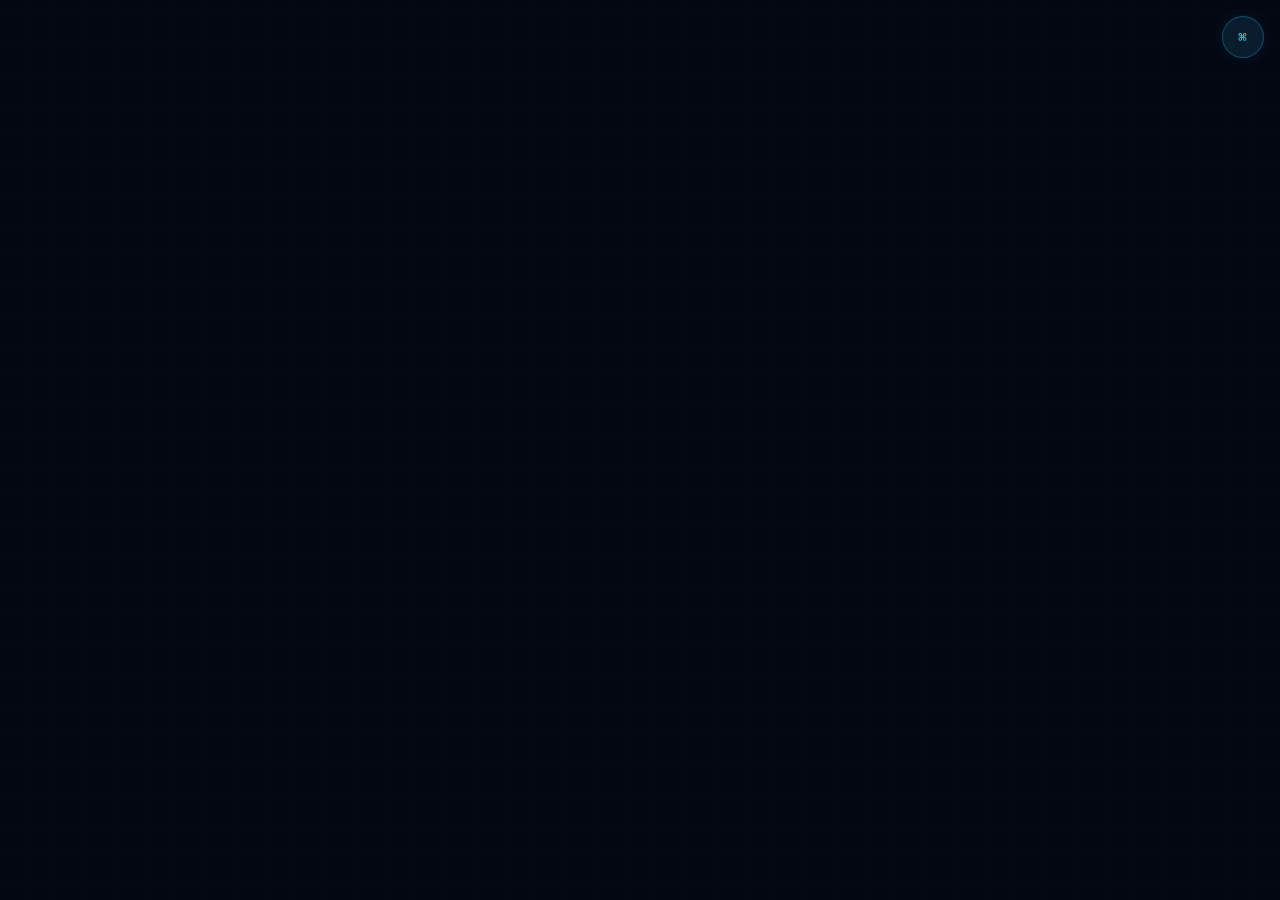
==== index.html @ 81c9d5e5 "Update and rename remote.html to index.html" ====
<!DOCTYPE html>
<html lang="th">
<head>
    <meta charset="UTF-8">
    <meta name="viewport" content="width=device-width, initial-scale=1.0, user-scalable=yes">
    <title>Chod Cognitive System | Command Portal</title>
    <style>
        * {
            margin: 0;
            padding: 0;
            box-sizing: border-box;
        }
        body {
            background: #030712;
            color: #38bdf8;
            font-family: 'Segoe UI', 'Courier New', monospace;
            height: 100vh;
            display: flex;
            justify-content: center;
            align-items: center;
            overflow: hidden;
            position: relative;
        }
        body::before {
            content: "";
            position: absolute;
            top: 0; left: 0; width: 100%; height: 100%;
            background-image: 
                linear-gradient(rgba(0, 240, 255, 0.015) 1px, transparent 1px),
                linear-gradient(90deg, rgba(0, 240, 255, 0.015) 1px, transparent 1px);
            background-size: 30px 30px;
            background-position: center;
            pointer-events: none;
        }

        /* ===== ปุ่มเล็กๆ มุมบนขวา ===== */
        .toggle-btn {
            position: fixed;
            top: 16px;
            right: 16px;
            z-index: 9999;
            background: rgba(56, 189, 248, 0.12);
            border: 1px solid rgba(56, 189, 248, 0.3);
            color: #38bdf8;
            font-size: 18px;
            width: 42px;
            height: 42px;
            border-radius: 50%;
            cursor: pointer;
            backdrop-filter: blur(6px);
            transition: all 0.25s ease;
            display: flex;
            align-items: center;
            justify-content: center;
            font-family: 'Courier New', monospace;
            box-shadow: 0 0 15px rgba(56, 189, 248, 0.1);
        }
        .toggle-btn:hover {
            background: rgba(56, 189, 248, 0.25);
            border-color: #38bdf8;
            box-shadow: 0 0 25px rgba(56, 189, 248, 0.3);
            transform: scale(1.05);
        }
        .toggle-btn:active {
            transform: scale(0.92);
        }
        /* ไอคอนในปุ่ม (ใช้สัญลักษณ์แทนข้อความ) */
        .toggle-btn .icon-cmd { font-size: 14px; font-weight: bold; letter-spacing: 1px; }

        /* ===== Portal Card ===== */
        .portal-card {
            background: rgba(4, 11, 23, 0.85);
            border: 1px solid rgba(56, 189, 248, 0.2);
            border-radius: 12px;
            padding: 40px;
            text-align: center;
            max-width: 500px;
            width: 90%;
            box-shadow: 0 0 40px rgba(56, 189, 248, 0.1), inset 0 0 20px rgba(56, 189, 248, 0.05);
            position: relative;
            transition: opacity 0.3s ease, transform 0.3s ease;
        }
        .portal-card::before {
            content: ""; position: absolute; top: -1px; left: -1px; width: 20px; height: 20px; border-top: 3px solid #38bdf8; border-left: 3px solid #38bdf8; border-top-left-radius: 4px;
        }
        .portal-card::after {
            content: ""; position: absolute; bottom: -1px; right: -1px; width: 20px; height: 20px; border-bottom: 3px solid #38bdf8; border-right: 3px solid #38bdf8; border-bottom-right-radius: 4px;
        }
        /* คลาสสำหรับซ่อน (ใช้คู่กับ JS) */
        .portal-card.hidden {
            display: none !important;
        }

        .title {
            font-size: 24px;
            font-weight: bold;
            letter-spacing: 4px;
            text-shadow: 0 0 10px rgba(56, 189, 248, 0.4);
            margin-bottom: 10px;
        }
        .subtitle {
            font-size: 11px;
            color: #475569;
            letter-spacing: 2px;
            text-transform: uppercase;
            margin-bottom: 30px;
        }
        .launch-btn {
            background: rgba(168, 85, 247, 0.15);
            border: 1px solid rgba(168, 85, 247, 0.5);
            color: #e9d5ff;
            font-family: 'Courier New', monospace;
            font-size: 13px;
            font-weight: bold;
            letter-spacing: 2px;
            padding: 15px 30px;
            cursor: pointer;
            border-radius: 6px;
            text-shadow: 0 0 8px rgba(168, 85, 247, 0.6);
            box-shadow: 0 0 20px rgba(168, 85, 247, 0.2);
            transition: all 0.3s cubic-bezier(0.16, 1, 0.3, 1);
        }
        .launch-btn:hover {
            background: rgba(168, 85, 247, 0.35);
            border-color: #c084fc;
            box-shadow: 0 0 30px rgba(168, 85, 247, 0.5);
            color: #fff;
            transform: scale(1.05);
        }
        .status-text {
            font-size: 10px;
            color: #10b981;
            margin-top: 25px;
            letter-spacing: 1px;
        }

        /* Responsive สำหรับมือถือ 6.0 นิ้ว */
        @media (max-width: 600px) {
            .portal-card {
                padding: 30px 20px;
            }
            .title {
                font-size: 19px;
                letter-spacing: 2px;
            }
            .subtitle {
                font-size: 9px;
                margin-bottom: 25px;
            }
            .launch-btn {
                padding: 12px 22px;
                font-size: 11px;
            }
            .toggle-btn {
                top: 12px;
                right: 12px;
                width: 36px;
                height: 36px;
                font-size: 15px;
            }
        }
    </style>
</head>
<body>

    <!-- ===== ปุ่มเล็ก ๆ มุมบนขวา ===== -->
    <button class="toggle-btn" id="togglePortalBtn" title="เปิด/ปิด Portal">
        <span class="icon-cmd">⌘</span>
    </button>

    <!-- ===== Portal Card ===== -->
    <div class="portal-card hidden" id="portalCard">
        <div class="title">CHOD COGNITIVE SYSTEM</div>
        <div class="subtitle">Central Command & 6-Relay Deck</div>
        
        <button class="launch-btn" id="launchBtn">
            LAUNCH COGNITIVE MONITOR
        </button>
        
        <div class="status-text">● SECURE SYNC LINK DETECTED</div>
    </div>

    <script>
        // ----- ระบบ ChodBrain (เดิม) -----
        window.ChodBrain = {
            neurotransmitters: {
                dopamine: 0.5,
                serotonin: 0.6,
                adrenaline: 0.3
            },
            frustrationScore: 0.2
        };

        setInterval(() => {
            if (window.ChodBrain && window.ChodBrain.neurotransmitters) {
                const now = Date.now();
                window.ChodBrain.neurotransmitters.dopamine = 0.4 + Math.sin(now * 0.001) * 0.18 + Math.random() * 0.04;
                window.ChodBrain.neurotransmitters.serotonin = 0.5 + Math.cos(now * 0.0007) * 0.14 + Math.random() * 0.04;
                window.ChodBrain.neurotransmitters.adrenaline = 0.3 + Math.sin(now * 0.0015) * 0.12 + Math.random() * 0.04;
                window.ChodBrain.frustrationScore = 0.2 + Math.cos(now * 0.0005) * 0.11;
            }
        }, 300);

        // ปุ่ม LAUNCH (เดิม)
        document.getElementById("launchBtn").addEventListener("click", () => {
            if (window.ChodBrainMonitor && typeof window.ChodBrainMonitor.show === "function") {
                window.ChodBrainMonitor.show();
            } else {
                alert("กรุณาตรวจสอบว่าโหลดสคริปต์ควบคุมส่วนต่าง ๆ ครบถ้วนแล้วครับเจ้านาย");
            }
        });

        // ----- ปุ่ม toggle แสดง/ซ่อน Portal Card (มุมบนขวา) -----
        document.getElementById("togglePortalBtn").addEventListener("click", function() {
            const card = document.getElementById("portalCard");
            card.classList.toggle("hidden");
        });
    </script>

    <!-- สคริปต์ภายนอก (โหลดเหมือนเดิม) -->
    <script src="AIMr-Chod.js"></script>
    <script src="visualizer-globals.js"></script>
    <script src="visualizer-ui.js"></script>
    <script src="visualizer-voice.js"></script>
    <script src="visualizer-brain-physics.js"></script>
           <!-- แทรกโมดูลวิเคราะห์เสียงคำสั่งขั้นสูงตัวนี้ไว้บรรทัดล่างสุด -->
    <script src="Advanced-Voice-Commands.js"></script>
             <!-- แทรกโมดูลเชื่อมต่อ Telegram ตรงจุดนี้ -->
    <script src="telegram.js"></script>
 

</body>
</html>
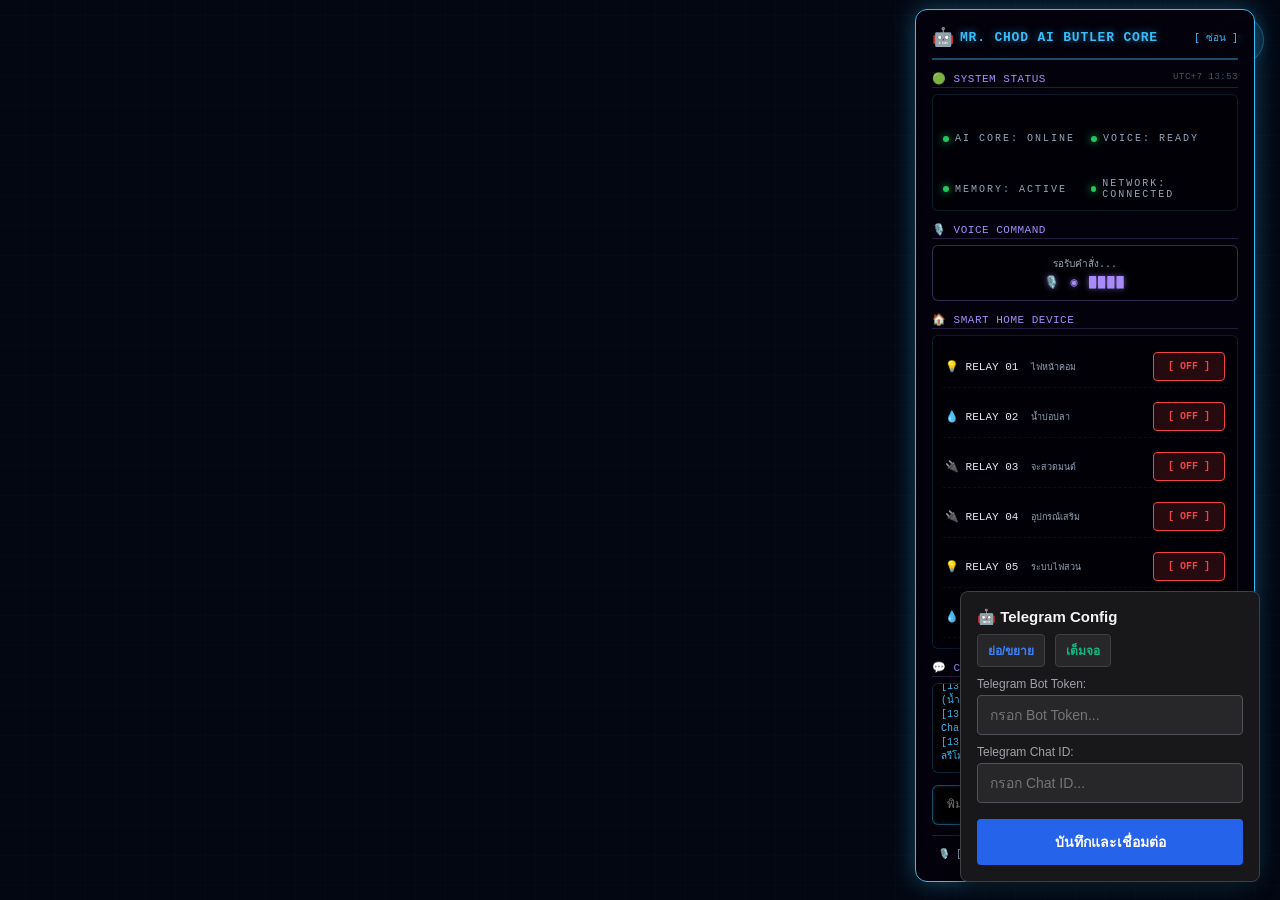
==== commit 25b777d2: "Add files via upload" ====
--- a/index.html
+++ b/index.html
@@ -2,7 +2,7 @@
 <html lang="th">
 <head>
     <meta charset="UTF-8">
-    <meta name="viewport" content="width=device-width, initial-scale=1.0, user-scalable=yes">
+    <meta name="viewport" content="width=device-width, initial-scale=1.0, maximum-scale=1.0, user-scalable=yes, viewport-fit=cover">
     <title>Chod Cognitive System | Command Portal</title>
     <style>
         * {
@@ -15,11 +15,13 @@
             color: #38bdf8;
             font-family: 'Segoe UI', 'Courier New', monospace;
             height: 100vh;
+            height: 100dvh;
             display: flex;
             justify-content: center;
             align-items: center;
             overflow: hidden;
             position: relative;
+            padding: 16px;
         }
         body::before {
             content: "";
@@ -33,27 +35,28 @@
             pointer-events: none;
         }
 
-        /* ===== ปุ่มเล็กๆ มุมบนขวา ===== */
         .toggle-btn {
             position: fixed;
-            top: 16px;
-            right: 16px;
+            top: clamp(8px, 2vh, 16px);
+            right: clamp(8px, 2vw, 16px);
             z-index: 9999;
             background: rgba(56, 189, 248, 0.12);
             border: 1px solid rgba(56, 189, 248, 0.3);
             color: #38bdf8;
-            font-size: 18px;
-            width: 42px;
-            height: 42px;
+            font-size: clamp(16px, 4vw, 22px);
+            width: clamp(36px, 8vw, 48px);
+            height: clamp(36px, 8vw, 48px);
             border-radius: 50%;
             cursor: pointer;
             backdrop-filter: blur(6px);
+            -webkit-backdrop-filter: blur(6px);
             transition: all 0.25s ease;
             display: flex;
             align-items: center;
             justify-content: center;
             font-family: 'Courier New', monospace;
             box-shadow: 0 0 15px rgba(56, 189, 248, 0.1);
+            touch-action: manipulation;
         }
         .toggle-btn:hover {
             background: rgba(56, 189, 248, 0.25);
@@ -64,61 +67,82 @@
         .toggle-btn:active {
             transform: scale(0.92);
         }
-        /* ไอคอนในปุ่ม (ใช้สัญลักษณ์แทนข้อความ) */
-        .toggle-btn .icon-cmd { font-size: 14px; font-weight: bold; letter-spacing: 1px; }
-
-        /* ===== Portal Card ===== */
+        .toggle-btn .icon-cmd { 
+            font-size: clamp(12px, 3vw, 16px); 
+            font-weight: bold; 
+            letter-spacing: 1px; 
+        }
+
         .portal-card {
             background: rgba(4, 11, 23, 0.85);
             border: 1px solid rgba(56, 189, 248, 0.2);
-            border-radius: 12px;
-            padding: 40px;
+            border-radius: clamp(8px, 2vw, 16px);
+            padding: clamp(20px, 5vw, 45px);
             text-align: center;
-            max-width: 500px;
-            width: 90%;
+            max-width: min(500px, 92vw);
+            width: 92%;
             box-shadow: 0 0 40px rgba(56, 189, 248, 0.1), inset 0 0 20px rgba(56, 189, 248, 0.05);
             position: relative;
             transition: opacity 0.3s ease, transform 0.3s ease;
         }
         .portal-card::before {
-            content: ""; position: absolute; top: -1px; left: -1px; width: 20px; height: 20px; border-top: 3px solid #38bdf8; border-left: 3px solid #38bdf8; border-top-left-radius: 4px;
+            content: ""; 
+            position: absolute; 
+            top: -1px; 
+            left: -1px; 
+            width: clamp(14px, 3vw, 20px); 
+            height: clamp(14px, 3vw, 20px); 
+            border-top: clamp(2px, 0.4vw, 3px) solid #38bdf8; 
+            border-left: clamp(2px, 0.4vw, 3px) solid #38bdf8; 
+            border-top-left-radius: clamp(3px, 0.6vw, 6px);
         }
         .portal-card::after {
-            content: ""; position: absolute; bottom: -1px; right: -1px; width: 20px; height: 20px; border-bottom: 3px solid #38bdf8; border-right: 3px solid #38bdf8; border-bottom-right-radius: 4px;
-        }
-        /* คลาสสำหรับซ่อน (ใช้คู่กับ JS) */
+            content: ""; 
+            position: absolute; 
+            bottom: -1px; 
+            right: -1px; 
+            width: clamp(14px, 3vw, 20px); 
+            height: clamp(14px, 3vw, 20px); 
+            border-bottom: clamp(2px, 0.4vw, 3px) solid #38bdf8; 
+            border-right: clamp(2px, 0.4vw, 3px) solid #38bdf8; 
+            border-bottom-right-radius: clamp(3px, 0.6vw, 6px);
+        }
         .portal-card.hidden {
             display: none !important;
         }
 
         .title {
-            font-size: 24px;
+            font-size: clamp(18px, 5vw, 30px);
             font-weight: bold;
-            letter-spacing: 4px;
+            letter-spacing: clamp(2px, 0.6vw, 6px);
             text-shadow: 0 0 10px rgba(56, 189, 248, 0.4);
-            margin-bottom: 10px;
+            margin-bottom: clamp(6px, 1.5vw, 12px);
+            word-break: break-word;
         }
         .subtitle {
-            font-size: 11px;
+            font-size: clamp(9px, 2vw, 13px);
             color: #475569;
-            letter-spacing: 2px;
+            letter-spacing: clamp(1px, 0.3vw, 3px);
             text-transform: uppercase;
-            margin-bottom: 30px;
+            margin-bottom: clamp(16px, 4vw, 32px);
         }
         .launch-btn {
             background: rgba(168, 85, 247, 0.15);
             border: 1px solid rgba(168, 85, 247, 0.5);
             color: #e9d5ff;
             font-family: 'Courier New', monospace;
-            font-size: 13px;
+            font-size: clamp(11px, 2.5vw, 15px);
             font-weight: bold;
-            letter-spacing: 2px;
-            padding: 15px 30px;
+            letter-spacing: clamp(1px, 0.3vw, 3px);
+            padding: clamp(12px, 3vw, 18px) clamp(20px, 5vw, 36px);
             cursor: pointer;
-            border-radius: 6px;
+            border-radius: clamp(4px, 0.8vw, 8px);
             text-shadow: 0 0 8px rgba(168, 85, 247, 0.6);
             box-shadow: 0 0 20px rgba(168, 85, 247, 0.2);
             transition: all 0.3s cubic-bezier(0.16, 1, 0.3, 1);
+            touch-action: manipulation;
+            width: 100%;
+            max-width: 320px;
         }
         .launch-btn:hover {
             background: rgba(168, 85, 247, 0.35);
@@ -127,67 +151,60 @@
             color: #fff;
             transform: scale(1.05);
         }
+        .launch-btn:active {
+            transform: scale(0.97);
+        }
         .status-text {
-            font-size: 10px;
+            font-size: clamp(9px, 2vw, 12px);
             color: #10b981;
-            margin-top: 25px;
-            letter-spacing: 1px;
-        }
-
-        /* Responsive สำหรับมือถือ 6.0 นิ้ว */
-        @media (max-width: 600px) {
-            .portal-card {
-                padding: 30px 20px;
-            }
-            .title {
-                font-size: 19px;
-                letter-spacing: 2px;
-            }
-            .subtitle {
-                font-size: 9px;
-                margin-bottom: 25px;
-            }
-            .launch-btn {
-                padding: 12px 22px;
-                font-size: 11px;
-            }
-            .toggle-btn {
-                top: 12px;
-                right: 12px;
-                width: 36px;
-                height: 36px;
-                font-size: 15px;
-            }
+            margin-top: clamp(16px, 4vw, 28px);
+            letter-spacing: clamp(1px, 0.2vw, 2px);
+        }
+
+        @media (max-width: 480px) {
+            body { padding: 12px; }
+            .portal-card { padding: 20px 16px; width: 96%; }
+            .title { font-size: 18px; letter-spacing: 2px; }
+            .subtitle { font-size: 9px; margin-bottom: 20px; }
+            .launch-btn { font-size: 12px; padding: 14px 20px; }
+            .toggle-btn { width: 38px; height: 38px; font-size: 16px; top: 10px; right: 10px; }
+        }
+
+        @media (max-width: 380px) {
+            .portal-card { padding: 16px 12px; }
+            .title { font-size: 16px; letter-spacing: 1px; }
+            .subtitle { font-size: 8px; margin-bottom: 16px; }
+            .launch-btn { font-size: 11px; padding: 12px 16px; letter-spacing: 1px; }
+            .toggle-btn { width: 34px; height: 34px; font-size: 14px; top: 8px; right: 8px; }
+        }
+
+        @media (max-height: 500px) and (orientation: landscape) {
+            body { padding: 8px 16px; align-items: flex-start; padding-top: 20px; }
+            .portal-card { padding: 16px 24px; max-width: 70vw; }
+            .title { font-size: clamp(16px, 3.5vh, 22px); margin-bottom: 4px; }
+            .subtitle { font-size: clamp(8px, 1.8vh, 10px); margin-bottom: 12px; }
+            .launch-btn { padding: 8px 20px; font-size: clamp(10px, 2vh, 13px); max-width: 280px; }
+            .status-text { margin-top: 10px; font-size: clamp(8px, 1.5vh, 10px); }
+            .toggle-btn { width: 32px; height: 32px; font-size: 14px; top: 6px; right: 6px; }
         }
     </style>
 </head>
 <body>
 
-    <!-- ===== ปุ่มเล็ก ๆ มุมบนขวา ===== -->
     <button class="toggle-btn" id="togglePortalBtn" title="เปิด/ปิด Portal">
         <span class="icon-cmd">⌘</span>
     </button>
 
-    <!-- ===== Portal Card ===== -->
     <div class="portal-card hidden" id="portalCard">
         <div class="title">CHOD COGNITIVE SYSTEM</div>
         <div class="subtitle">Central Command & 6-Relay Deck</div>
-        
-        <button class="launch-btn" id="launchBtn">
-            LAUNCH COGNITIVE MONITOR
-        </button>
-        
+        <button class="launch-btn" id="launchBtn">LAUNCH COGNITIVE MONITOR</button>
         <div class="status-text">● SECURE SYNC LINK DETECTED</div>
     </div>
 
     <script>
-        // ----- ระบบ ChodBrain (เดิม) -----
         window.ChodBrain = {
-            neurotransmitters: {
-                dopamine: 0.5,
-                serotonin: 0.6,
-                adrenaline: 0.3
-            },
+            neurotransmitters: { dopamine: 0.5, serotonin: 0.6, adrenaline: 0.3 },
             frustrationScore: 0.2
         };
 
@@ -201,7 +218,6 @@
             }
         }, 300);
 
-        // ปุ่ม LAUNCH (เดิม)
         document.getElementById("launchBtn").addEventListener("click", () => {
             if (window.ChodBrainMonitor && typeof window.ChodBrainMonitor.show === "function") {
                 window.ChodBrainMonitor.show();
@@ -210,24 +226,18 @@
             }
         });
 
-        // ----- ปุ่ม toggle แสดง/ซ่อน Portal Card (มุมบนขวา) -----
         document.getElementById("togglePortalBtn").addEventListener("click", function() {
-            const card = document.getElementById("portalCard");
-            card.classList.toggle("hidden");
+            document.getElementById("portalCard").classList.toggle("hidden");
         });
     </script>
 
-    <!-- สคริปต์ภายนอก (โหลดเหมือนเดิม) -->
     <script src="AIMr-Chod.js"></script>
     <script src="visualizer-globals.js"></script>
     <script src="visualizer-ui.js"></script>
     <script src="visualizer-voice.js"></script>
     <script src="visualizer-brain-physics.js"></script>
-           <!-- แทรกโมดูลวิเคราะห์เสียงคำสั่งขั้นสูงตัวนี้ไว้บรรทัดล่างสุด -->
     <script src="Advanced-Voice-Commands.js"></script>
-             <!-- แทรกโมดูลเชื่อมต่อ Telegram ตรงจุดนี้ -->
     <script src="telegram.js"></script>
- 
 
 </body>
-</html>
+</html>
